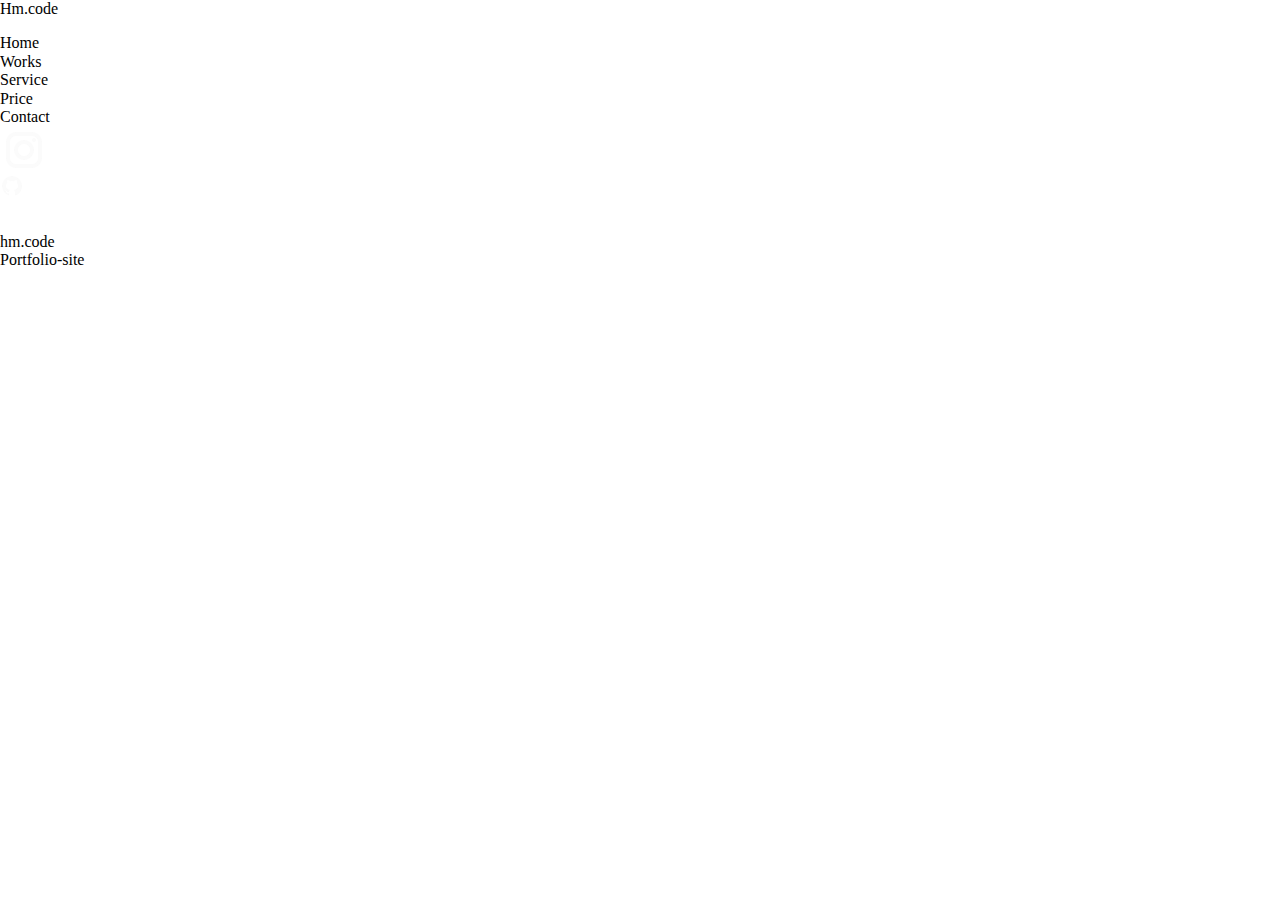
==== portfolio.html @ ff43ef50 "add7" ====
<!DOCTYPE html>
<html lang="ja">
<head>
    <title>Hm.code</title>
    <meta charset="UTF-8">
    <meta name="description" content="Portfolio-site" >
    <meta name="viewport" content="width=device-width, initial-scale=1.0">
    <meta http-equiv="Portfolio.html">
    <link rel="stylesheet" href="reset.css">
    <link rel="stylesheet" href="html\css\portfolio.css">
    <link rel="icon" href=""></head>
<body>
    <header class="header">
        <h1 class="logo-title">
            Hm.code
        </h1>
        <nav class="navigation">
            <ul class="navigation__item">
                   <li><a href="#">Home</a></li>
                   <li><a href="#">Works</a></li>
                   <li><a href="#">Service</a></li>
                   <li><a href="#">Price</a></li>
                   <li><a href="#">Contact</a></li>
                   <li><a href="#"><img src="img\icons8-インスタグラム-48 (2).png" alt=""></a></li>
                   <li><a href="#"><img src="img\icons8-github-24.png" alt=""></a></li>
              </ul>
          </nav>

          <div class="hamburger">
            <span></span> 
            <span></span>
            <span></span>
        </div>
    </header>
    <main>
        <section class="mainvisual">
            <img src="img\mainvisual.png" alt="">
            <div class="mainvisual__item">
                <h2 class="mainvisual__text">hm.code</h2>
                <p>Portfolio-site</p>
            </div>
        </section>

        
    </main>
    
</body>
</html>
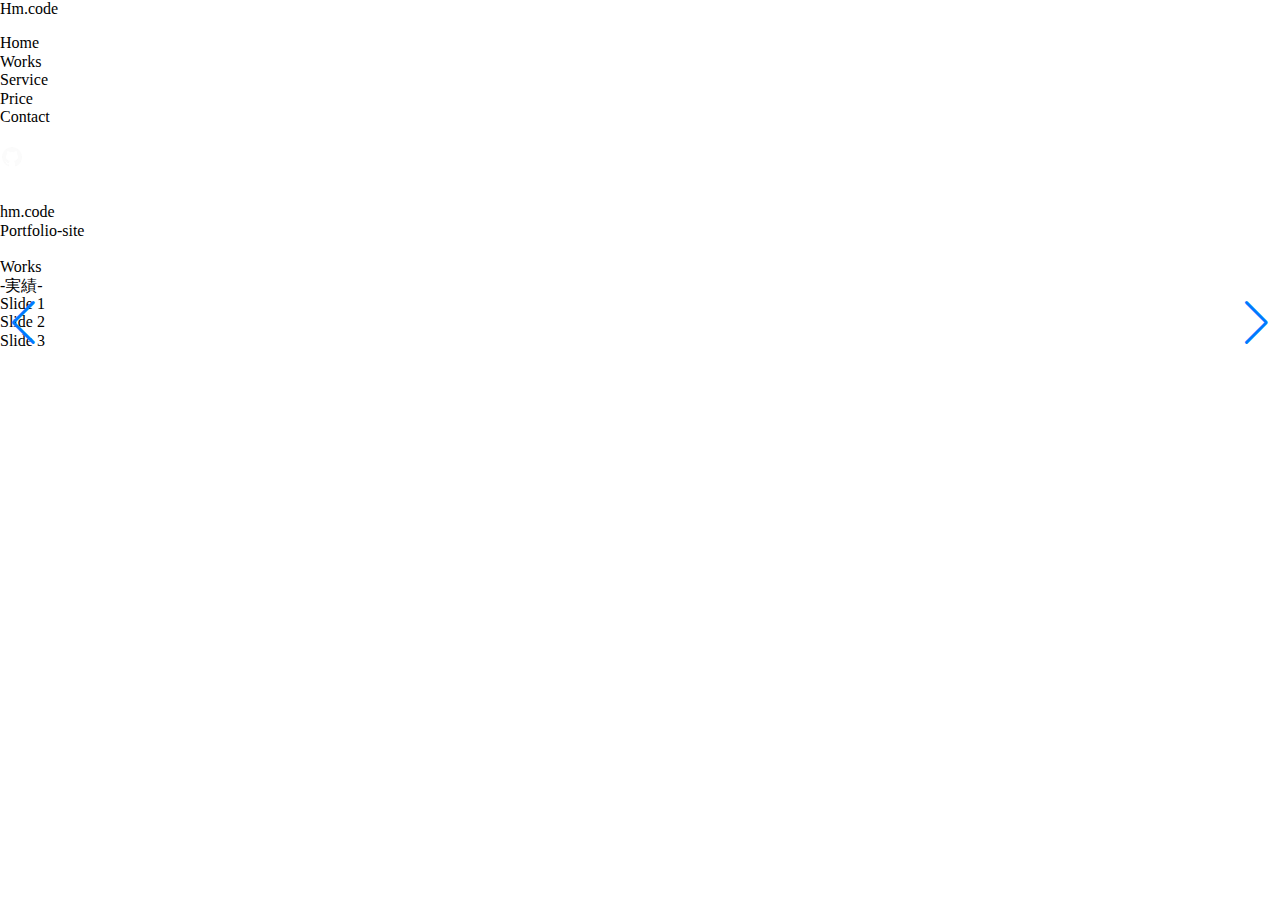
==== commit 132e01fd: "add 11" ====
--- a/portfolio.html
+++ b/portfolio.html
@@ -7,24 +7,31 @@
     <meta name="viewport" content="width=device-width, initial-scale=1.0">
     <meta http-equiv="Portfolio.html">
     <link rel="stylesheet" href="reset.css">
-    <link rel="stylesheet" href="html\css\portfolio.css">
-    <link rel="icon" href=""></head>
+    <link rel="stylesheet" href="../html/css/portfolio.css">
+    <link
+  rel="stylesheet"
+  href="https://cdn.jsdelivr.net/npm/swiper@11/swiper-bundle.min.css"
+/>
+</head>
 <body>
     <header class="header">
-        <h1 class="logo-title">
-            Hm.code
-        </h1>
-        <nav class="navigation">
-            <ul class="navigation__item">
-                   <li><a href="#">Home</a></li>
-                   <li><a href="#">Works</a></li>
-                   <li><a href="#">Service</a></li>
-                   <li><a href="#">Price</a></li>
-                   <li><a href="#">Contact</a></li>
-                   <li><a href="#"><img src="img\icons8-インスタグラム-48 (2).png" alt=""></a></li>
-                   <li><a href="#"><img src="img\icons8-github-24.png" alt=""></a></li>
-              </ul>
-          </nav>
+        <div class="header__content">
+
+            <h1 class="logo-title">
+                Hm.code
+            </h1>
+            <nav class="navigation">
+                <ul class="navigation__item">
+                    <li><a href="#">Home</a></li>
+                    <li><a href="#">Works</a></li>
+                    <li><a href="#">Service</a></li>
+                    <li><a href="#">Price</a></li>
+                    <li><a href="#">Contact</a></li>
+                    <li><a href="#"><img src="img\icons8-インスタグラム-48 (2) 1.png" alt=""></a></li>
+                    <li><a href="#"><img src="img\icons8-github-24.png" alt=""></a></li>
+                </ul>
+            </nav>
+        </div>
 
           <div class="hamburger">
             <span></span> 
@@ -34,15 +41,41 @@
     </header>
     <main>
         <section class="mainvisual">
-            <img src="img\mainvisual.png" alt="">
             <div class="mainvisual__item">
-                <h2 class="mainvisual__text">hm.code</h2>
-                <p>Portfolio-site</p>
+                <img src="img\mainvisual.png" alt="">
+                <div class="mainvisual__text">
+                    <h2 class="mainvisual__title">hm.code</h2>
+                    <p class="mainvisual__p">Portfolio-site</p>
+                </div>
             </div>
+        </section> 
+
+        <section class="works">
+            <img src="img\mouse_24dp_5F6368_FILL0_wght400_GRAD0_opsz24 1.png" alt="">
+            <h2 class="works__title">Works</h2>
+            <p class="works__subtitle">-実績-</p>
+
+            <div class="swiper">
+                <div class="swiper-wapper">
+                    <div class="swiper-slide slide1">Slide 1</div>
+                    <div class="swiper-slide slide2">Slide 2</div>
+                    <div class="swiper-slide Slide3">Slide 3</div>
+                 </div>
+                 <div class="swiper-pagination"></div>
+
+                 <!-- If we need navigation buttons -->
+                 <div class="swiper-button-prev"></div>
+                 <div class="swiper-button-next"></div>
+               
+                 <!-- If we need scrollbar -->
+                 <div class="swiper-scrollbar"></div>
+              </div>
+           </div>
         </section>
 
         
     </main>
-    
+    <script src="https://cdn.jsdelivr.net/npm/swiper@11/swiper-bundle.min.js"></script>
+    <script src="portfolio.js"></script>
 </body>
 </html>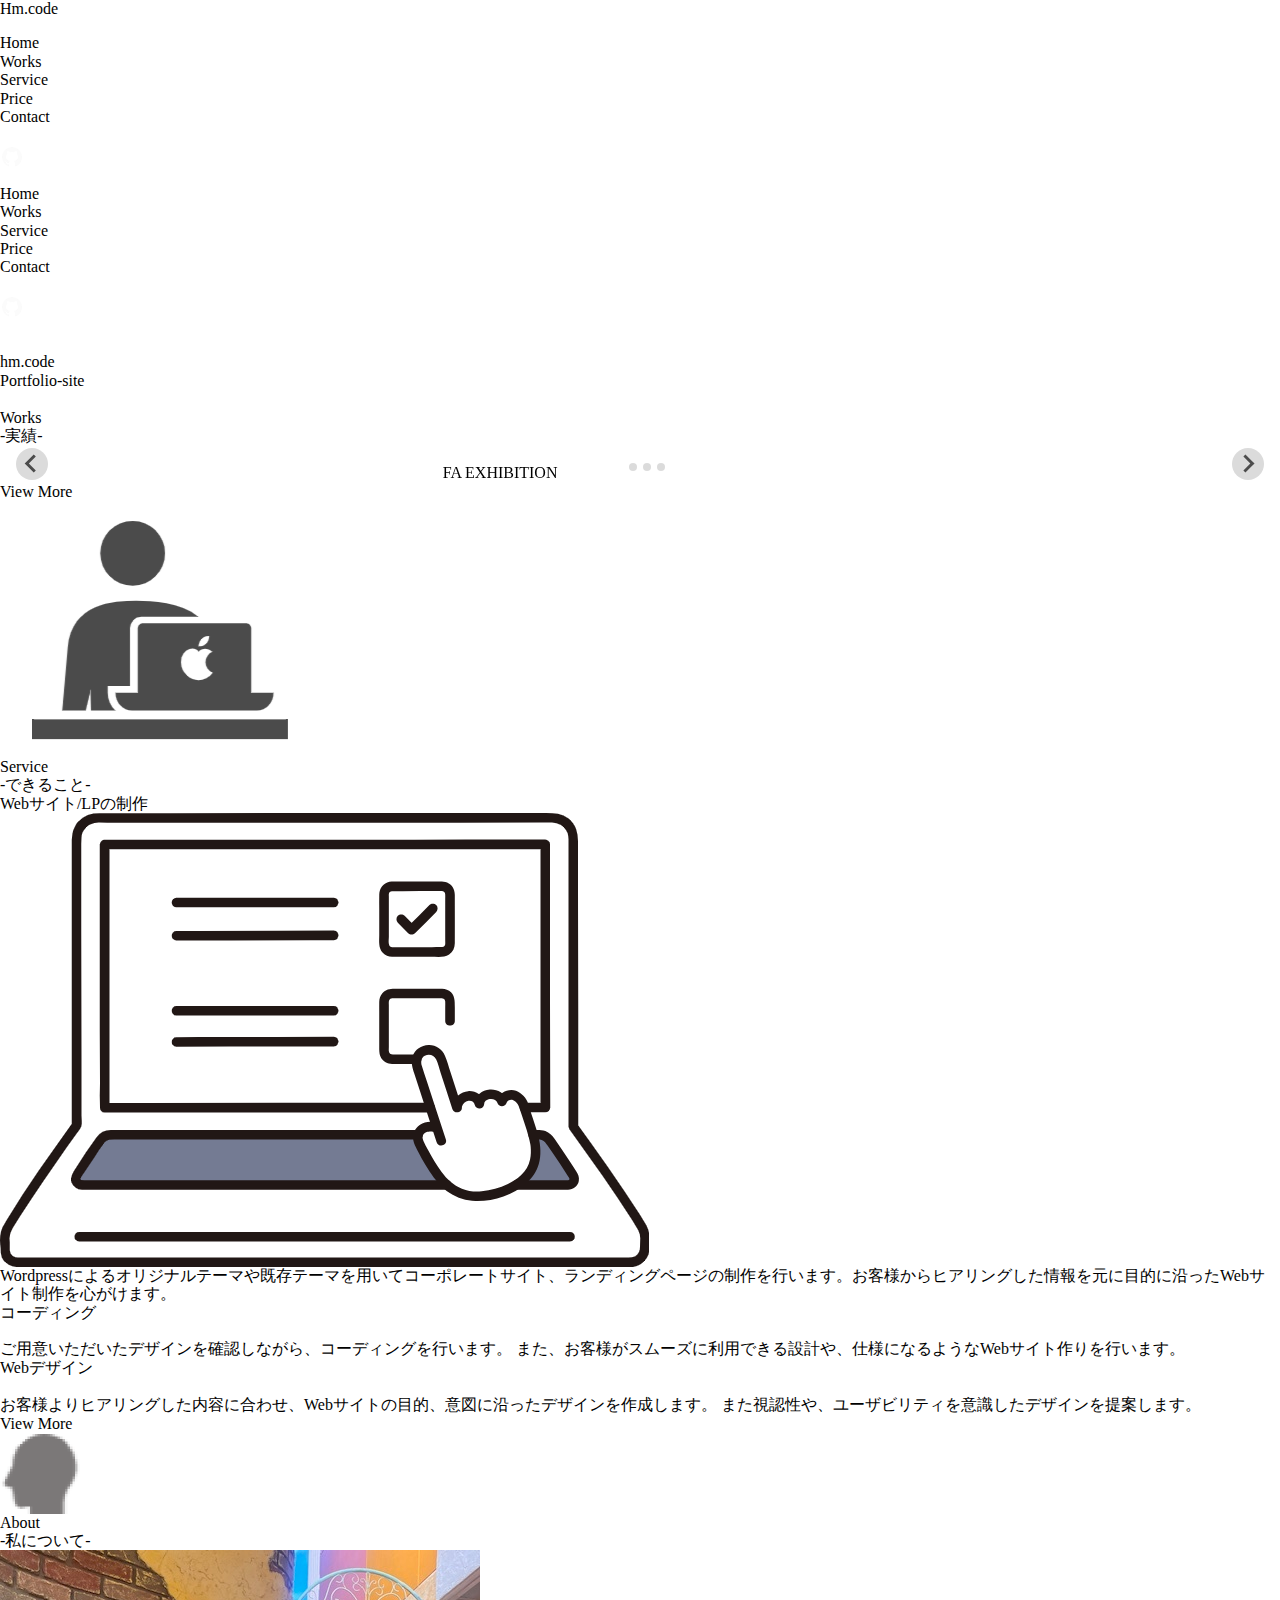
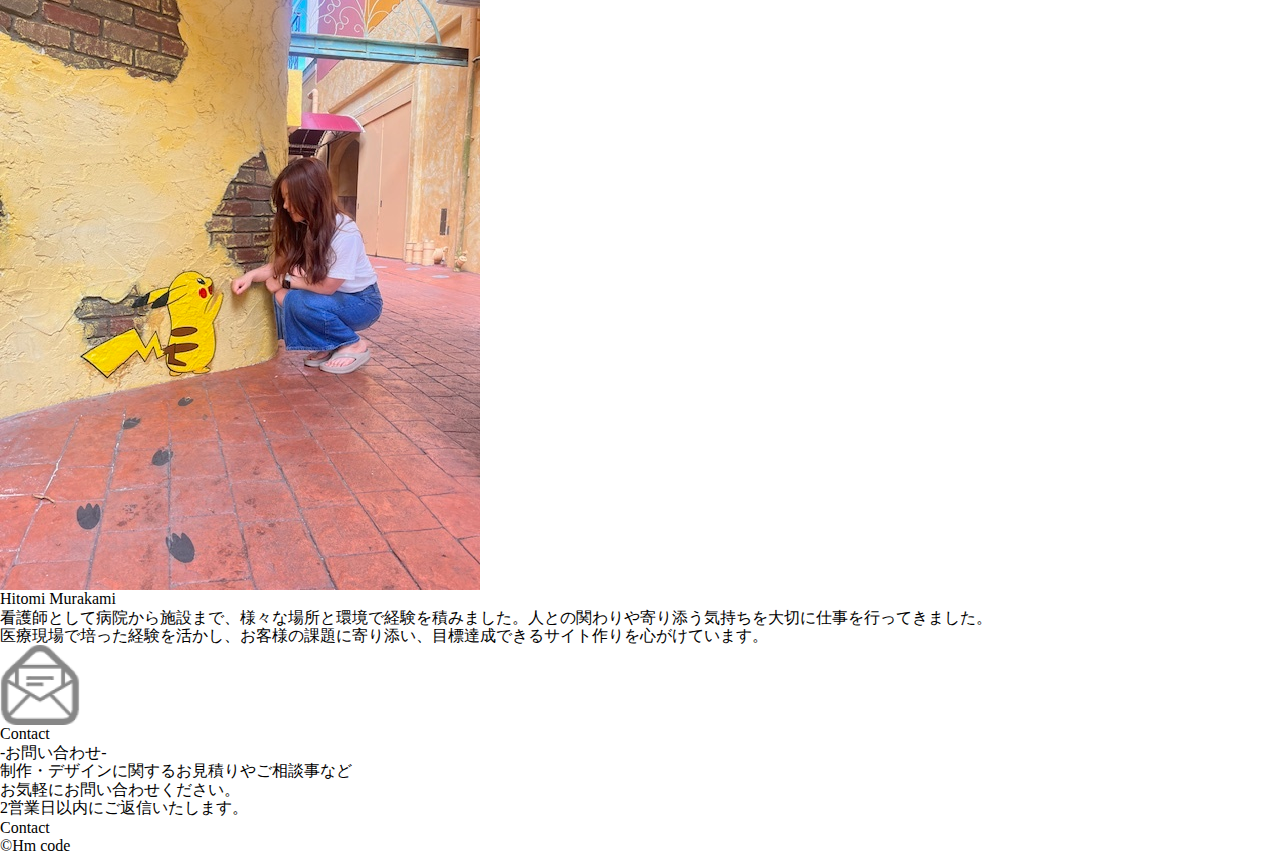
==== commit 1146dcec: "add15" ====
--- a/portfolio.html
+++ b/portfolio.html
@@ -7,11 +7,8 @@
     <meta name="viewport" content="width=device-width, initial-scale=1.0">
     <meta http-equiv="Portfolio.html">
     <link rel="stylesheet" href="reset.css">
+    <link rel="stylesheet" href="https://cdn.jsdelivr.net/npm/@splidejs/splide@4.1.4/dist/css/splide.min.css">
     <link rel="stylesheet" href="../html/css/portfolio.css">
-    <link
-  rel="stylesheet"
-  href="https://cdn.jsdelivr.net/npm/swiper@11/swiper-bundle.min.css"
-/>
 </head>
 <body>
     <header class="header">
@@ -20,24 +17,37 @@
             <h1 class="logo-title">
                 Hm.code
             </h1>
+
+            <div class="hamburger">
+                <span></span> 
+                <span></span>
+                <span></span>
+            </div>
             <nav class="navigation">
-                <ul class="navigation__item">
-                    <li><a href="#">Home</a></li>
-                    <li><a href="#">Works</a></li>
-                    <li><a href="#">Service</a></li>
-                    <li><a href="#">Price</a></li>
-                    <li><a href="#">Contact</a></li>
+                <ul class="navigation__list">
+                    <li  class="navigation__item"><a href="#">Home</a></li>
+                    <li  class="navigation__item"><a href="#works">Works</a></li>
+                    <li  class="navigation__item"><a href="#service">Service</a></li>
+                    <li  class="navigation__item"><a href="price.html">Price</a></li>
+                    <li  class="navigation__item"><a href="#contact">Contact</a></li>
+                    <li><a href="#"><img src="img\icons8-インスタグラム-48 (2) 1.png" alt=""></a></li>
+                    <li><a href="#"><img src="img\icons8-github-24.png" alt=""></a></li>
+                </ul>
+            </nav>
+            <nav class="hamburger__navigation">
+                <ul class="hamburger__navigation--list">
+                    <li  class="hamburger__navigation--item"><a href="#">Home</a></li>
+                    <li  class="hamburger__navigation--item"><a href="#">Works</a></li>
+                    <li  class="hamburger__navigation--item"><a href="#">Service</a></li>
+                    <li  class="hamburger__navigation--item"><a href="#">Price</a></li>
+                    <li  class="hamburger__navigation--item"><a href="#">Contact</a></li>
                     <li><a href="#"><img src="img\icons8-インスタグラム-48 (2) 1.png" alt=""></a></li>
                     <li><a href="#"><img src="img\icons8-github-24.png" alt=""></a></li>
                 </ul>
             </nav>
         </div>
 
-          <div class="hamburger">
-            <span></span> 
-            <span></span>
-            <span></span>
-        </div>
+         
     </header>
     <main>
         <section class="mainvisual">
@@ -50,32 +60,120 @@
             </div>
         </section> 
 
-        <section class="works">
+        <section id="works">
             <img src="img\mouse_24dp_5F6368_FILL0_wght400_GRAD0_opsz24 1.png" alt="">
             <h2 class="works__title">Works</h2>
             <p class="works__subtitle">-実績-</p>
 
-            <div class="swiper">
-                <div class="swiper-wapper">
-                    <div class="swiper-slide slide1">Slide 1</div>
-                    <div class="swiper-slide slide2">Slide 2</div>
-                    <div class="swiper-slide Slide3">Slide 3</div>
-                 </div>
-                 <div class="swiper-pagination"></div>
+            
+            <div class="splide" aria-label="Splideの基本的なHTML">
 
-                 <!-- If we need navigation buttons -->
-                 <div class="swiper-button-prev"></div>
-                 <div class="swiper-button-next"></div>
-               
-                 <!-- If we need scrollbar -->
-                 <div class="swiper-scrollbar"></div>
-              </div>
-           </div>
-        </section>
+                <div class="splide__track">
+                  <ul class="splide__list">
+                    <li class="splide__slide">
+                        <a href="">
+                            <img src="img\image 41.png" alt="">
+                            <p class="splide__title">FA EXHIBITION</p>
+                        </a>
+                     </li>
+                    <li class="splide__slide">
+                        <a href="">
+                            <a href="">
+                                
+                                <img src="img\image 37.png" alt="">
+                            </a>
+                        </a>
+                    </li>
+                    <li class="splide__slide">
+                        <a href="">
+
+                            <img src="img\image 39.png" alt="">
+                        </a>
+                    </li>
+                    <li class="splide__slide">
+                        <a href="">
+
+                            <img src="img\スクリーンショット (72) 1.png" alt="">
+                        </a>
+                    </li>
+                  </ul>
+                </div>
+                <ul class="splide__pagination"></ul>
+                </div>
+                <button class="works__button">View More</button>
+              </section>
+        
+              <section id="service">
+                　　<img src="img\デスクワークのフリー素材5.png" alt="">
+                    <h2 class="service__title">Service</h2>
+                    <p class="service__subtitle">-できること-</p>
+                    
+                    <div class="service__list">
+                        <div class="service__item">
+                            <h3 class="service__item--title">Webサイト/LPの制作</h3>
+                            <img src="img\21367.png" alt="">
+                            <p class="service__item--text">Wordpressによるオリジナルテーマや既存テーマを用いてコーポレートサイト、ランディングページの制作を行います。お客様からヒアリングした情報を元に目的に沿ったWebサイト制作を心がけます。</p>
+                        </div>
+                        <div class="service__item fade1">
+                            <h3 class="service__item--title">コーディング</h3>
+                            <img src="img\17567 1.png" alt="">
+                            <p class="service__item--text">ご用意いただいたデザインを確認しながら、コーディングを行います。
+                                また、お客様がスムーズに利用できる設計や、仕様になるようなWebサイト作りを行います。
+                                </p>
+                        </div>
+                        <div class="service__item fade2">
+                            <h3 class="service__item--title">Webデザイン</h3>
+                            <img src="img\17623 1.png" alt="">
+                            <p class="service__item--text">お客様よりヒアリングした内容に合わせ、Webサイトの目的、意図に沿ったデザインを作成します。
+                                また視認性や、ユーザビリティを意識したデザインを提案します。
+                                </p>
+                        </div>
+                    </div>
+                    <button class="service__button">View More</button>
+                </section>
+
+                <section id="about">
+                    <img src="img\横顔アイコン 1.png" alt="">
+                    <h2 class="about__title">About</h2>
+                    <p class="about__subtitle">-私について-</p>
+
+                    <div class="about__list">
+                        <div class="about__item">
+                            <img src="img\xAfAcoSOFv87ODc1727616888_1727616895.png" alt="">
+                        </div>
+                        <div class="about__item">
+                            <h3 class="about__name">
+                                <span class="about__color">H</span>itomi<span class="about__color"> M</span>urakami
+                            </h3>
+                            <p class="about__text">
+                                看護師として病院から施設まで、様々な場所と環境で経験を積みました。人との関わりや寄り添う気持ちを大切に仕事を行ってきました。
+                            </p>
+                            <p class="about__text">
+                                医療現場で培った経験を活かし、お客様の課題に寄り添い、目標達成できるサイト作りを心がけています。
+                            </p>
+                        </div>
+                    </div>
+                </section>
+
+                <section id="contact">
+                    <img src="img\メールの無料アイコンその21 1.png" alt="">
+                    <h2 class="contact__title">Contact</h2>
+                    <p class="contact__subtitle">-お問い合わせ-</p>
+                    <div class="contact__text">
+                        <p>制作・デザインに関するお見積りやご相談事など<br>お気軽にお問い合わせください。</p>
+                        <p>2営業日以内にご返信いたします。</p>
+                    </div>
+                    <button class="contact__button">Contact</button>
+
+                </section>
+
+                <footer class="footer">
+                    <h2 class="footer__copyright">&copy;Hm code</h2>
+                </footer>
 
         
     </main>
-    <script src="https://cdn.jsdelivr.net/npm/swiper@11/swiper-bundle.min.js"></script>
-    <script src="portfolio.js"></script>
+    <script src="https://cdn.jsdelivr.net/npm/@splidejs/splide@4.1.4/dist/js/splide.min.js"></script>
+    <script src="js\portfolio.js"></script>
 </body>
 </html>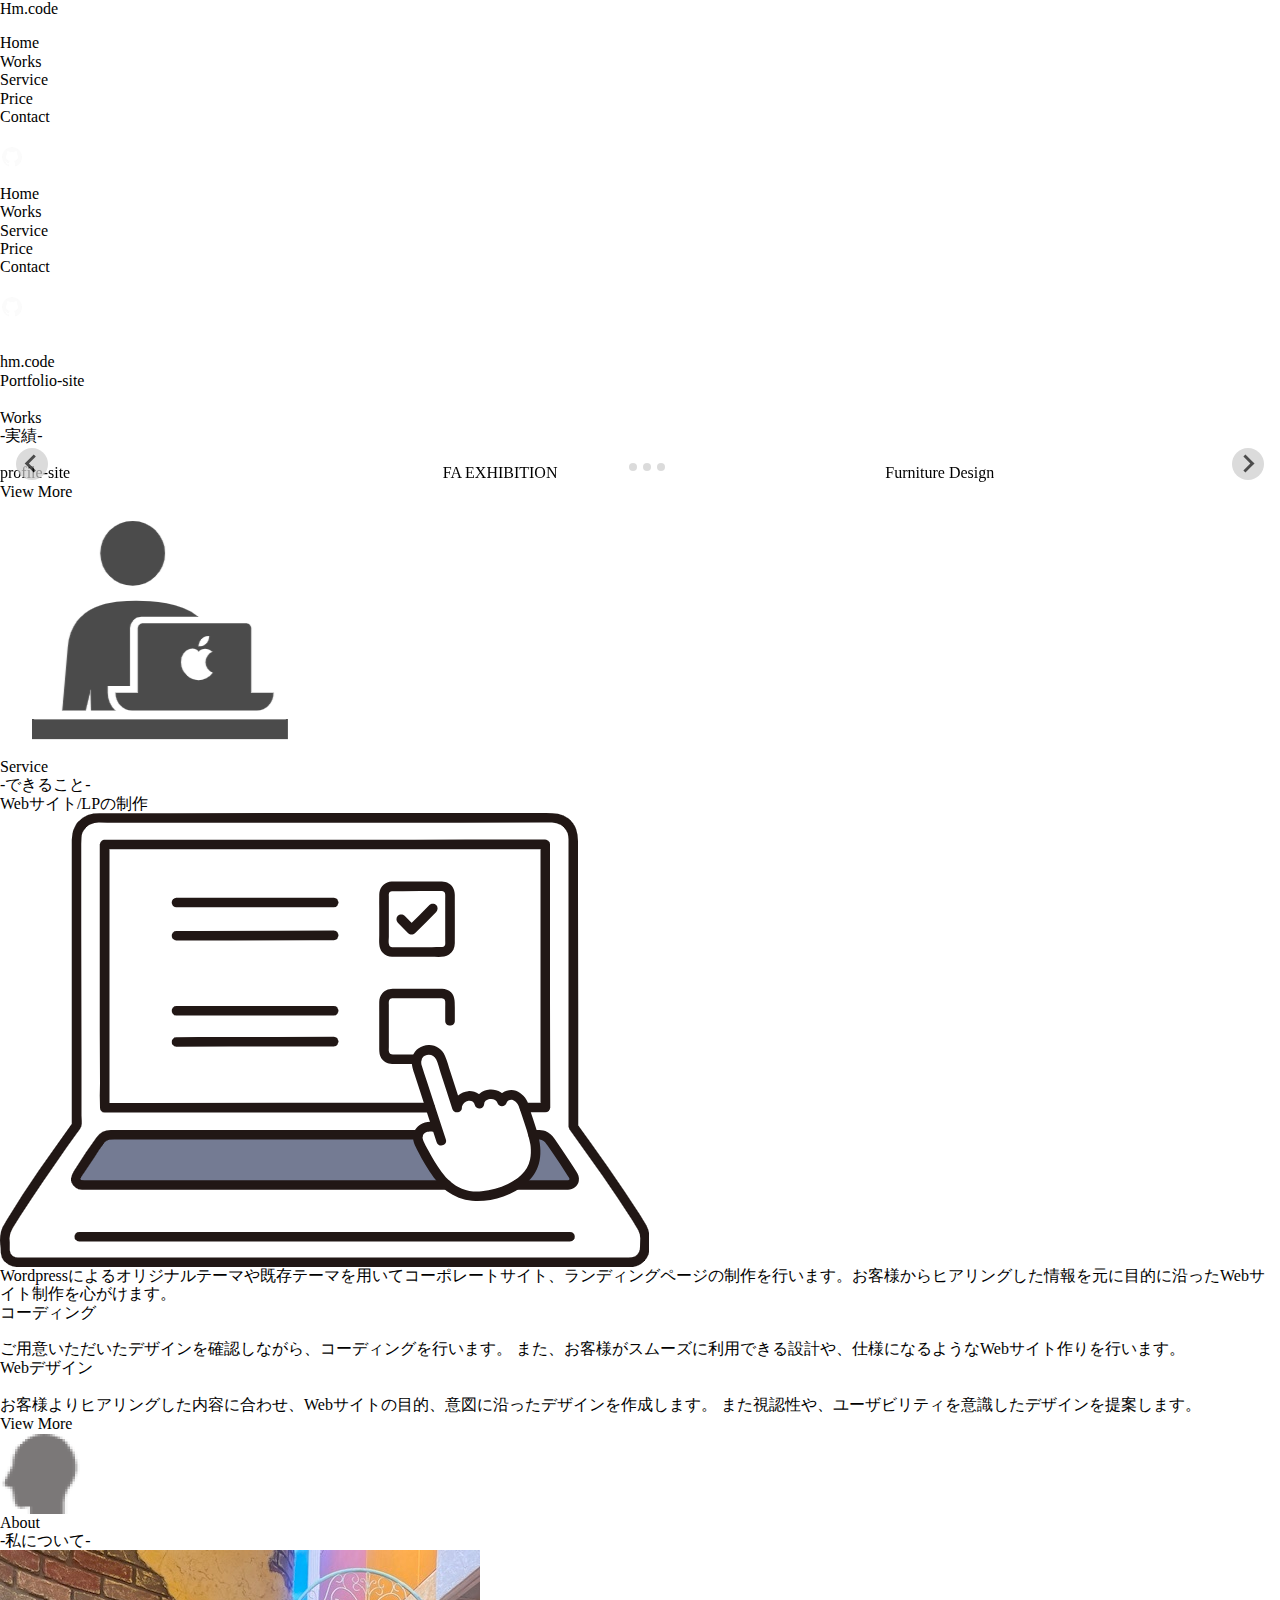
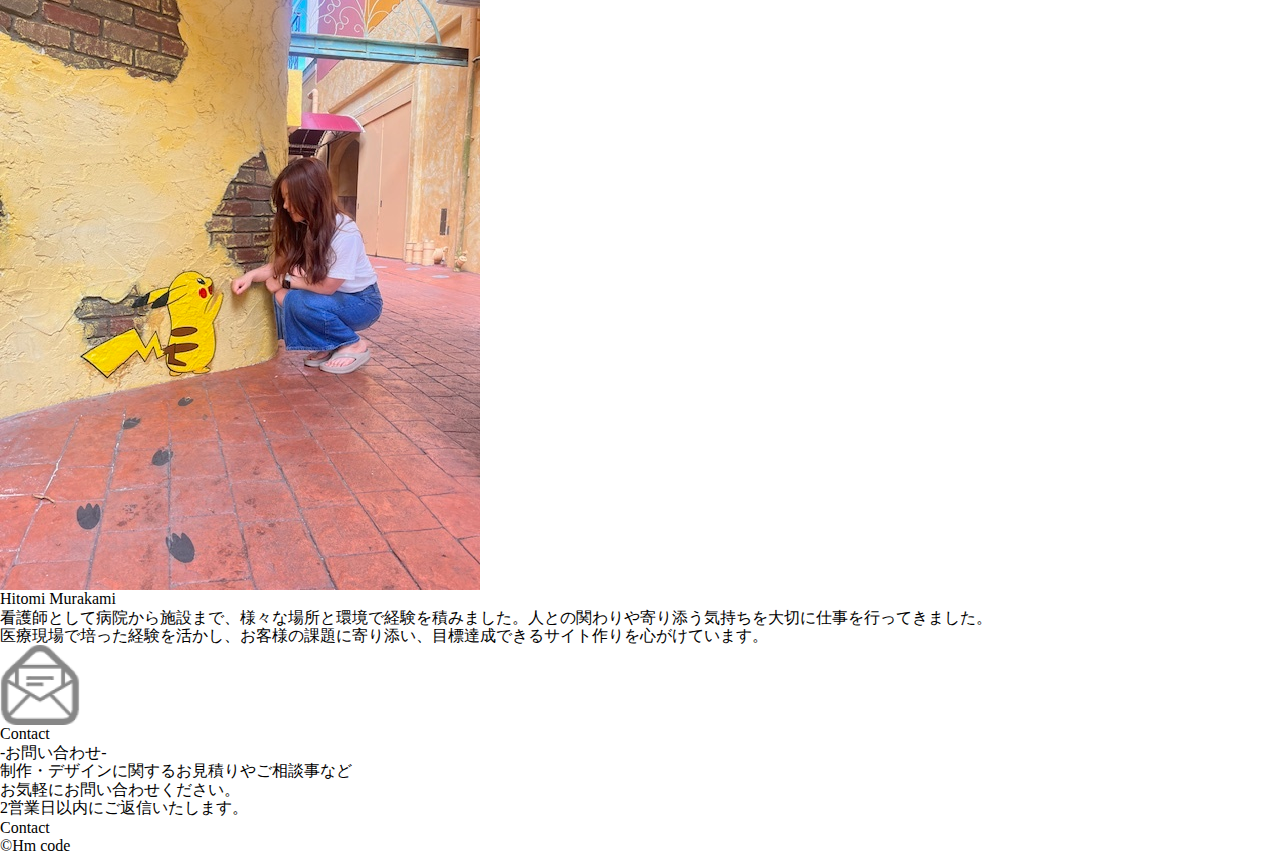
==== commit 4b4fdb5a: "トップページ　レスポンシブ追加" ====
--- a/portfolio.html
+++ b/portfolio.html
@@ -26,9 +26,9 @@
             <nav class="navigation">
                 <ul class="navigation__list">
                     <li  class="navigation__item"><a href="#">Home</a></li>
-                    <li  class="navigation__item"><a href="#works">Works</a></li>
+                    <li  class="navigation__item"><a href="..\single\works.html">Works</a></li>
                     <li  class="navigation__item"><a href="#service">Service</a></li>
-                    <li  class="navigation__item"><a href="price.html">Price</a></li>
+                    <li  class="navigation__item"><a href="..\single\price.html">Price</a></li>
                     <li  class="navigation__item"><a href="#contact">Contact</a></li>
                     <li><a href="#"><img src="img\icons8-インスタグラム-48 (2) 1.png" alt=""></a></li>
                     <li><a href="#"><img src="img\icons8-github-24.png" alt=""></a></li>
@@ -73,14 +73,16 @@
                     <li class="splide__slide">
                         <a href="">
                             <img src="img\image 41.png" alt="">
-                            <p class="splide__title">FA EXHIBITION</p>
+                            <p>FA EXHIBITION</p>
                         </a>
                      </li>
                     <li class="splide__slide">
                         <a href="">
-                            <a href="">
+                            <a href="..\single\works-detail.html">
                                 
                                 <img src="img\image 37.png" alt="">
+                                <p>Furniture Design</p>
+                                
                             </a>
                         </a>
                     </li>
@@ -88,12 +90,14 @@
                         <a href="">
 
                             <img src="img\image 39.png" alt="">
+                            <p>Sneakers</p>
                         </a>
                     </li>
                     <li class="splide__slide">
                         <a href="">
 
                             <img src="img\スクリーンショット (72) 1.png" alt="">
+                            <p>profile-site</p>
                         </a>
                     </li>
                   </ul>
@@ -104,6 +108,7 @@
               </section>
         
               <section id="service">
+                <div class="service__wapper">
                 　　<img src="img\デスクワークのフリー素材5.png" alt="">
                     <h2 class="service__title">Service</h2>
                     <p class="service__subtitle">-できること-</p>
@@ -128,6 +133,7 @@
                                 また視認性や、ユーザビリティを意識したデザインを提案します。
                                 </p>
                         </div>
+                    </div>
                     </div>
                     <button class="service__button">View More</button>
                 </section>
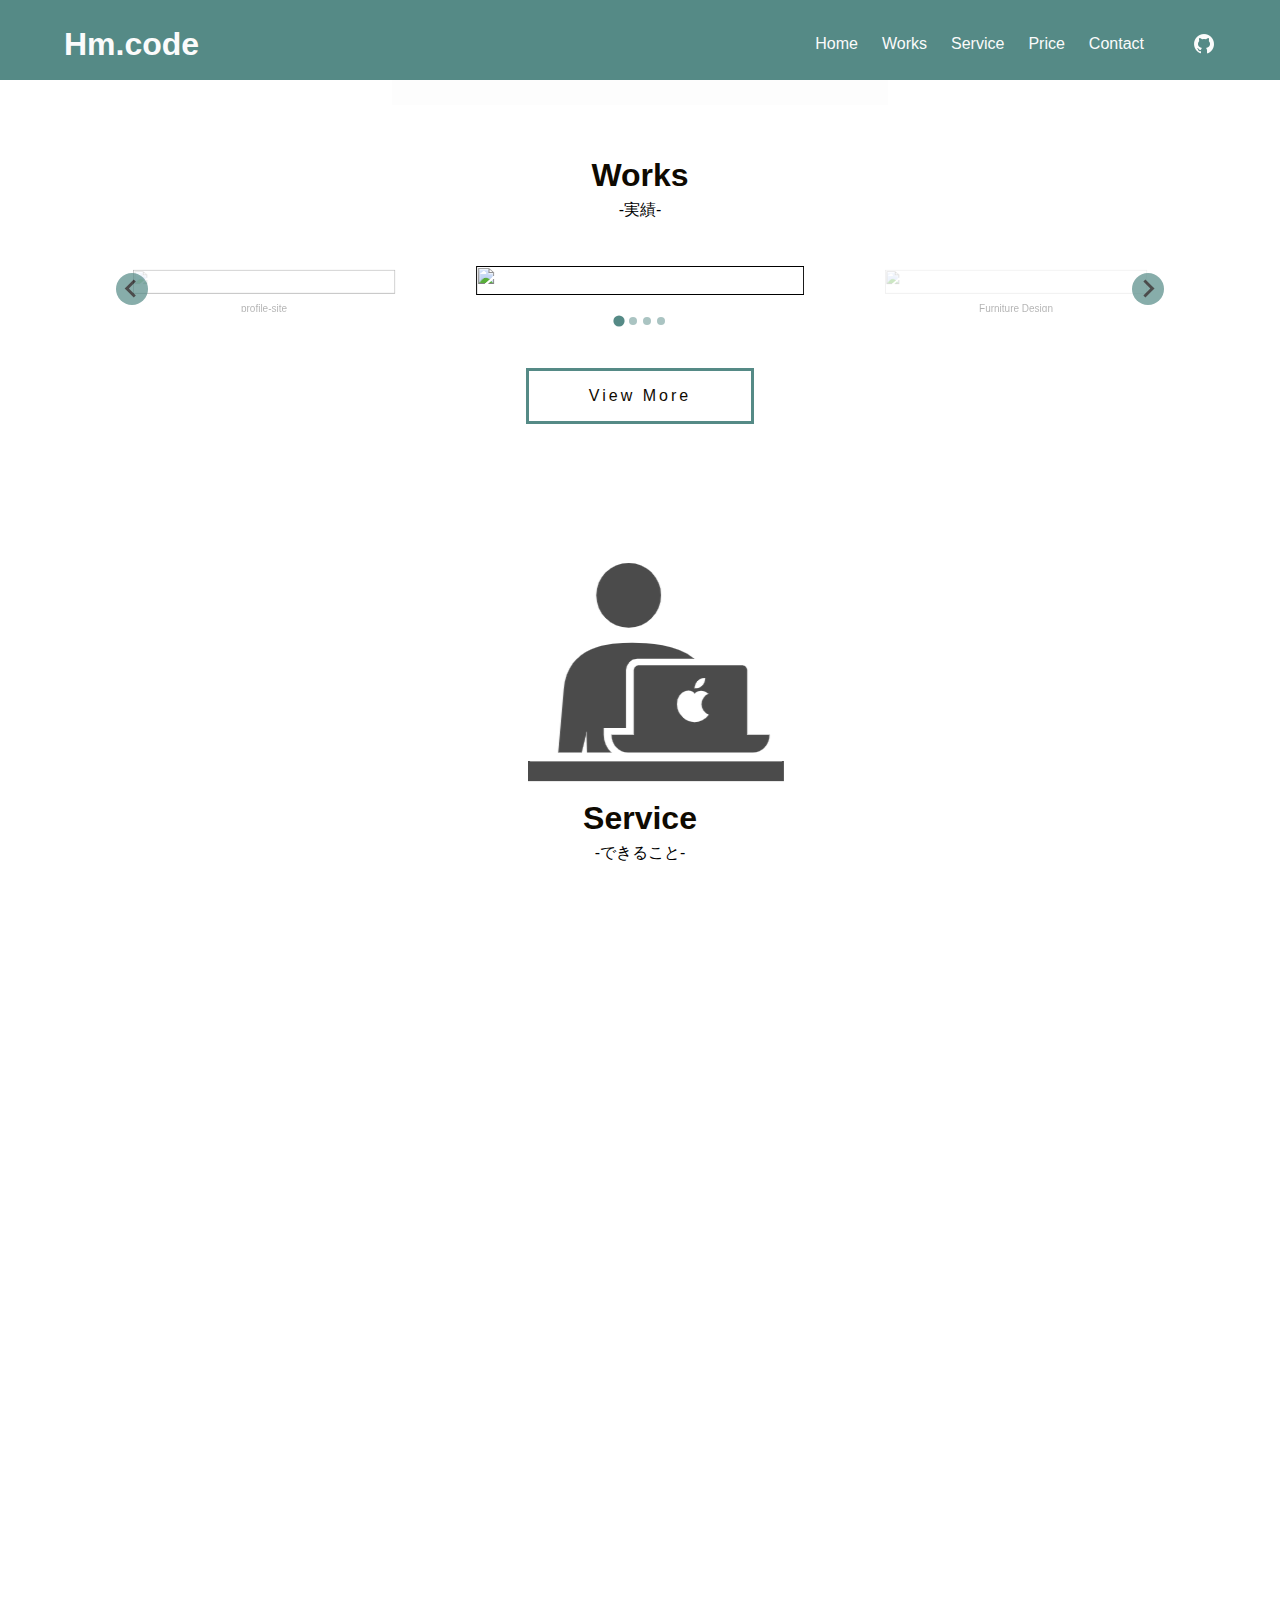
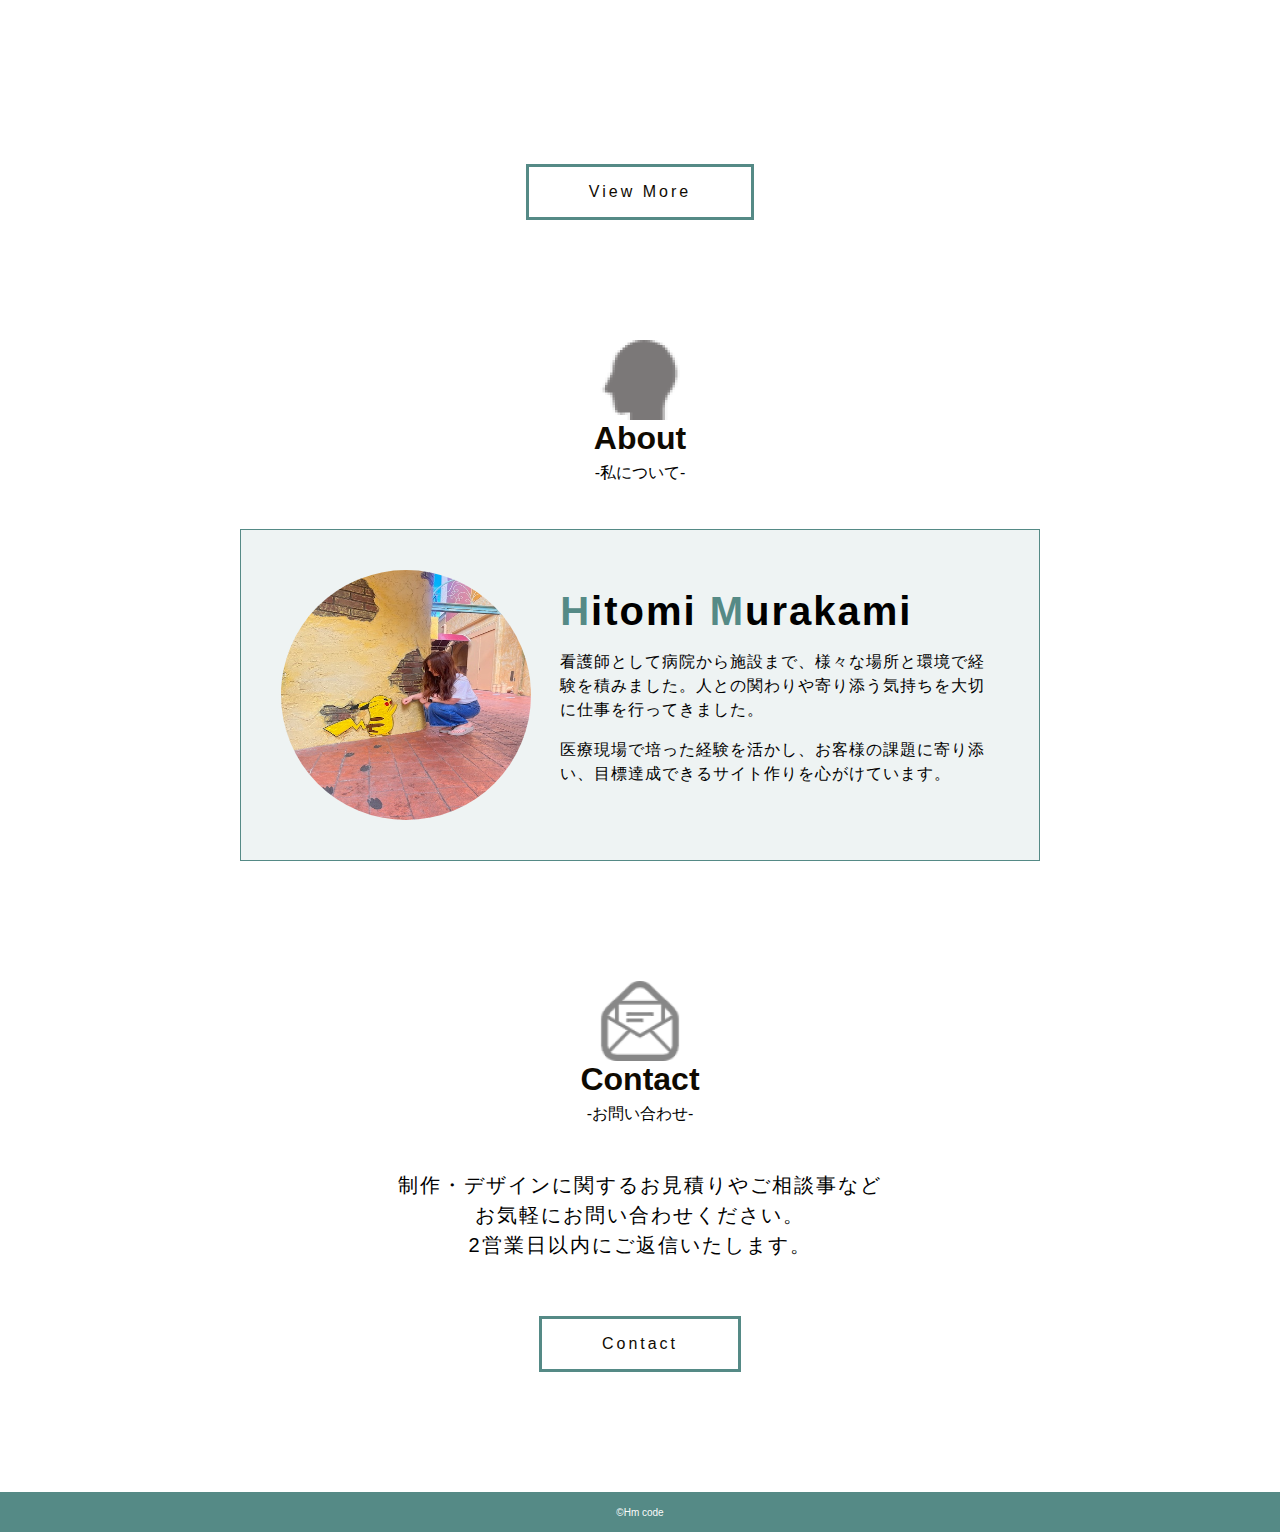
==== commit 9ad486bd: "ファイル整理＋ハンバーガーメニューの表示変更" ====
--- a/portfolio.html
+++ b/portfolio.html
@@ -8,7 +8,7 @@
     <meta http-equiv="Portfolio.html">
     <link rel="stylesheet" href="reset.css">
     <link rel="stylesheet" href="https://cdn.jsdelivr.net/npm/@splidejs/splide@4.1.4/dist/css/splide.min.css">
-    <link rel="stylesheet" href="../html/css/portfolio.css">
+    <link rel="stylesheet" href="css\portfolio.css">
 </head>
 <body>
     <header class="header">
@@ -26,9 +26,9 @@
             <nav class="navigation">
                 <ul class="navigation__list">
                     <li  class="navigation__item"><a href="#">Home</a></li>
-                    <li  class="navigation__item"><a href="..\single\works.html">Works</a></li>
+                    <li  class="navigation__item"><a href="single\works.html">Works</a></li>
                     <li  class="navigation__item"><a href="#service">Service</a></li>
-                    <li  class="navigation__item"><a href="..\single\price.html">Price</a></li>
+                    <li  class="navigation__item"><a href="single\price.html">Price</a></li>
                     <li  class="navigation__item"><a href="#contact">Contact</a></li>
                     <li><a href="#"><img src="img\icons8-インスタグラム-48 (2) 1.png" alt=""></a></li>
                     <li><a href="#"><img src="img\icons8-github-24.png" alt=""></a></li>
@@ -78,7 +78,7 @@
                      </li>
                     <li class="splide__slide">
                         <a href="">
-                            <a href="..\single\works-detail.html">
+                            <a href="single\works-detail.html">
                                 
                                 <img src="img\image 37.png" alt="">
                                 <p>Furniture Design</p>
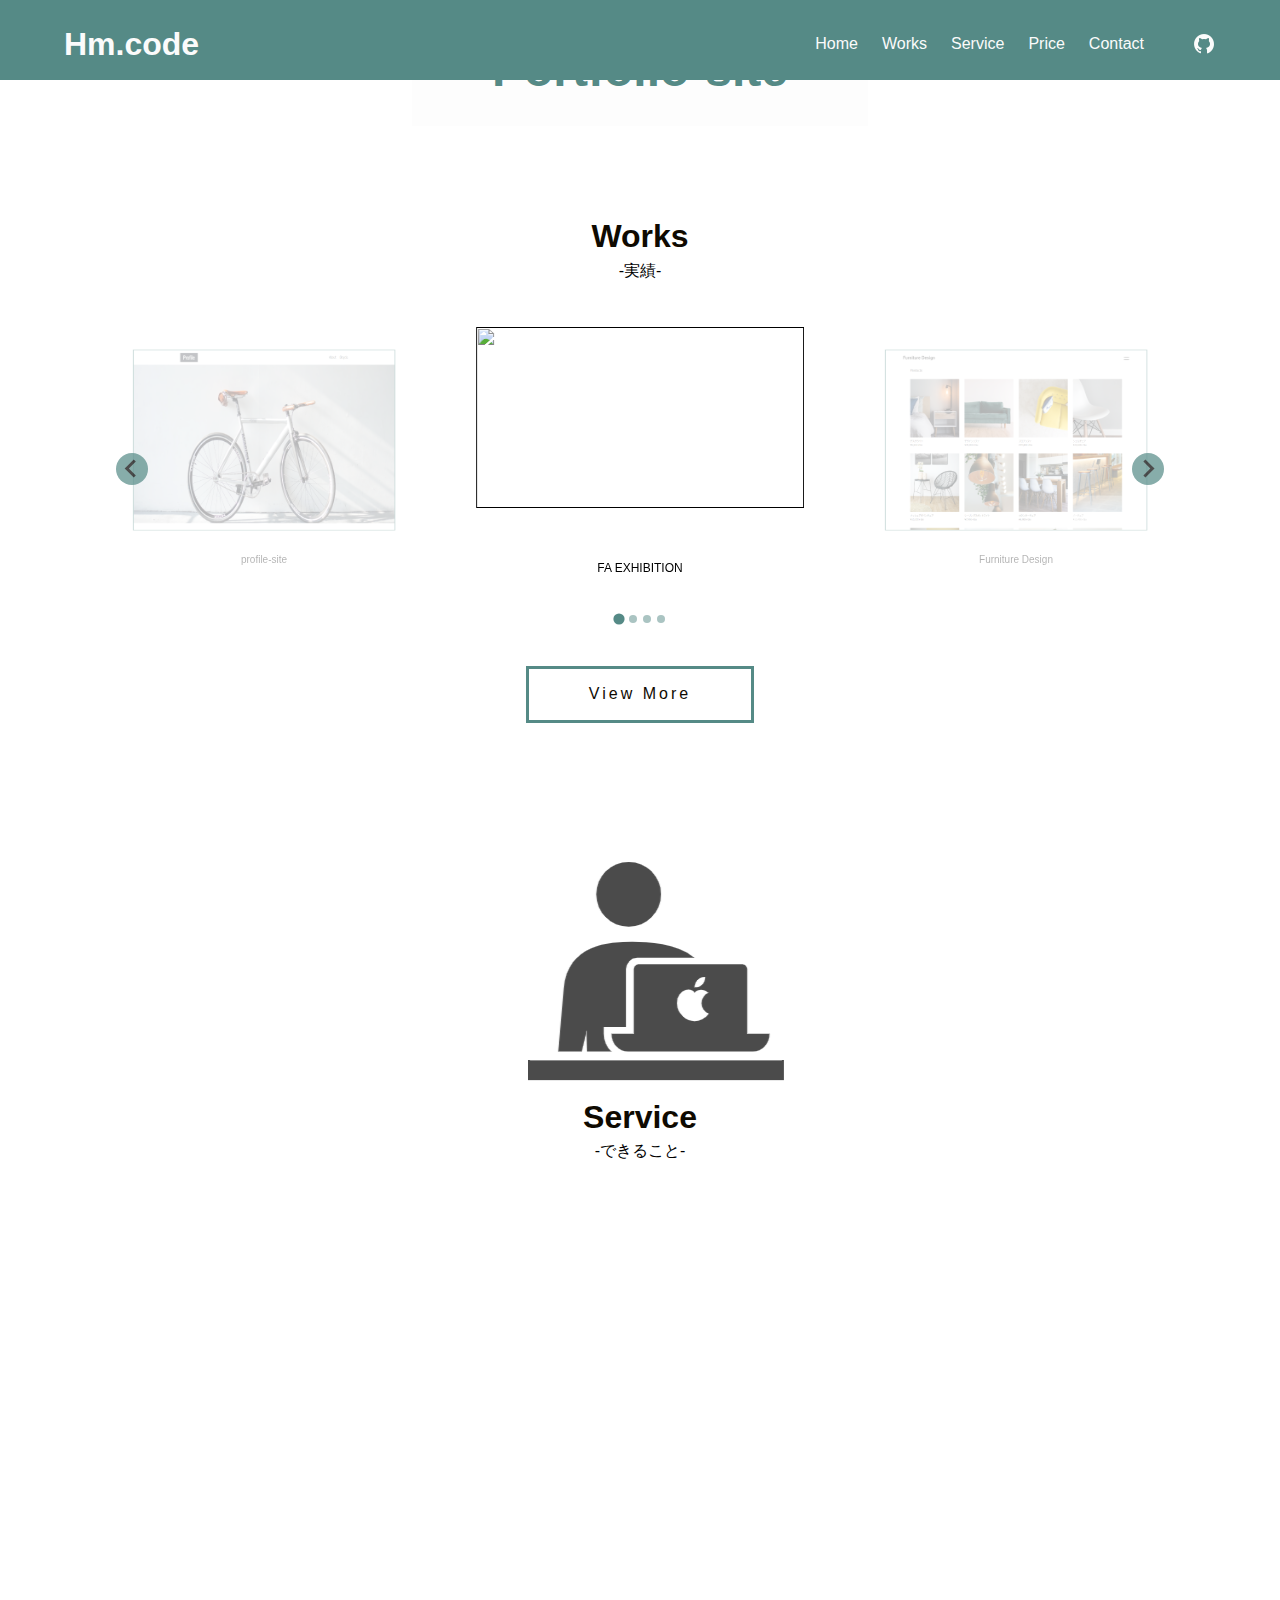
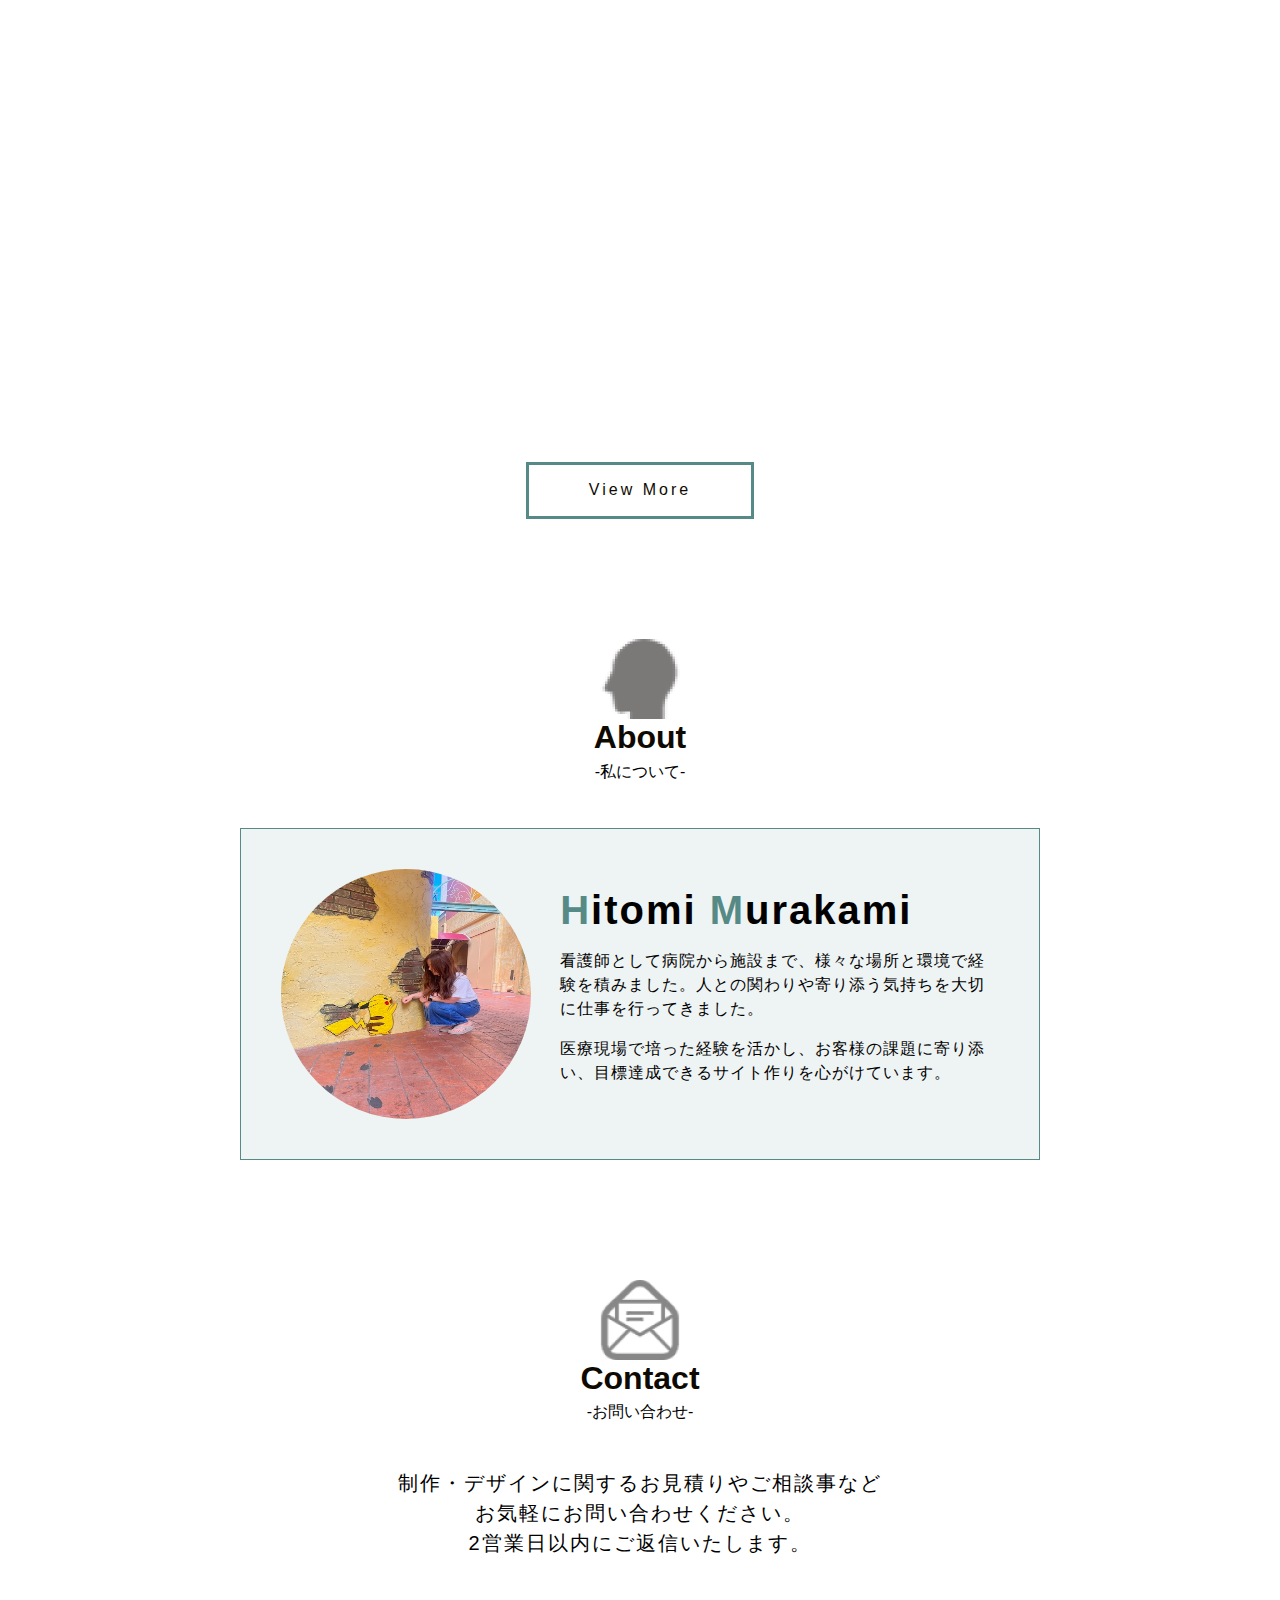
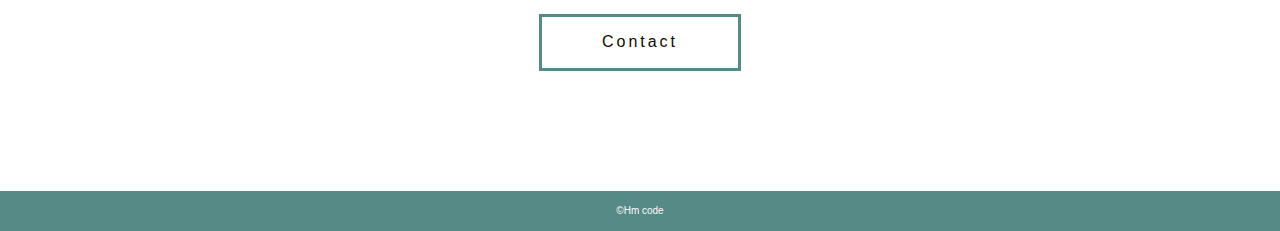
==== commit dcefa11e: "contact form実装" ====
--- a/portfolio.html
+++ b/portfolio.html
@@ -29,7 +29,7 @@
                     <li  class="navigation__item"><a href="single\works.html">Works</a></li>
                     <li  class="navigation__item"><a href="#service">Service</a></li>
                     <li  class="navigation__item"><a href="single\price.html">Price</a></li>
-                    <li  class="navigation__item"><a href="#contact">Contact</a></li>
+                    <li  class="navigation__item"><a href="single\contact.html">Contact</a></li>
                     <li><a href="#"><img src="img\icons8-インスタグラム-48 (2) 1.png" alt=""></a></li>
                     <li><a href="#"><img src="img\icons8-github-24.png" alt=""></a></li>
                 </ul>
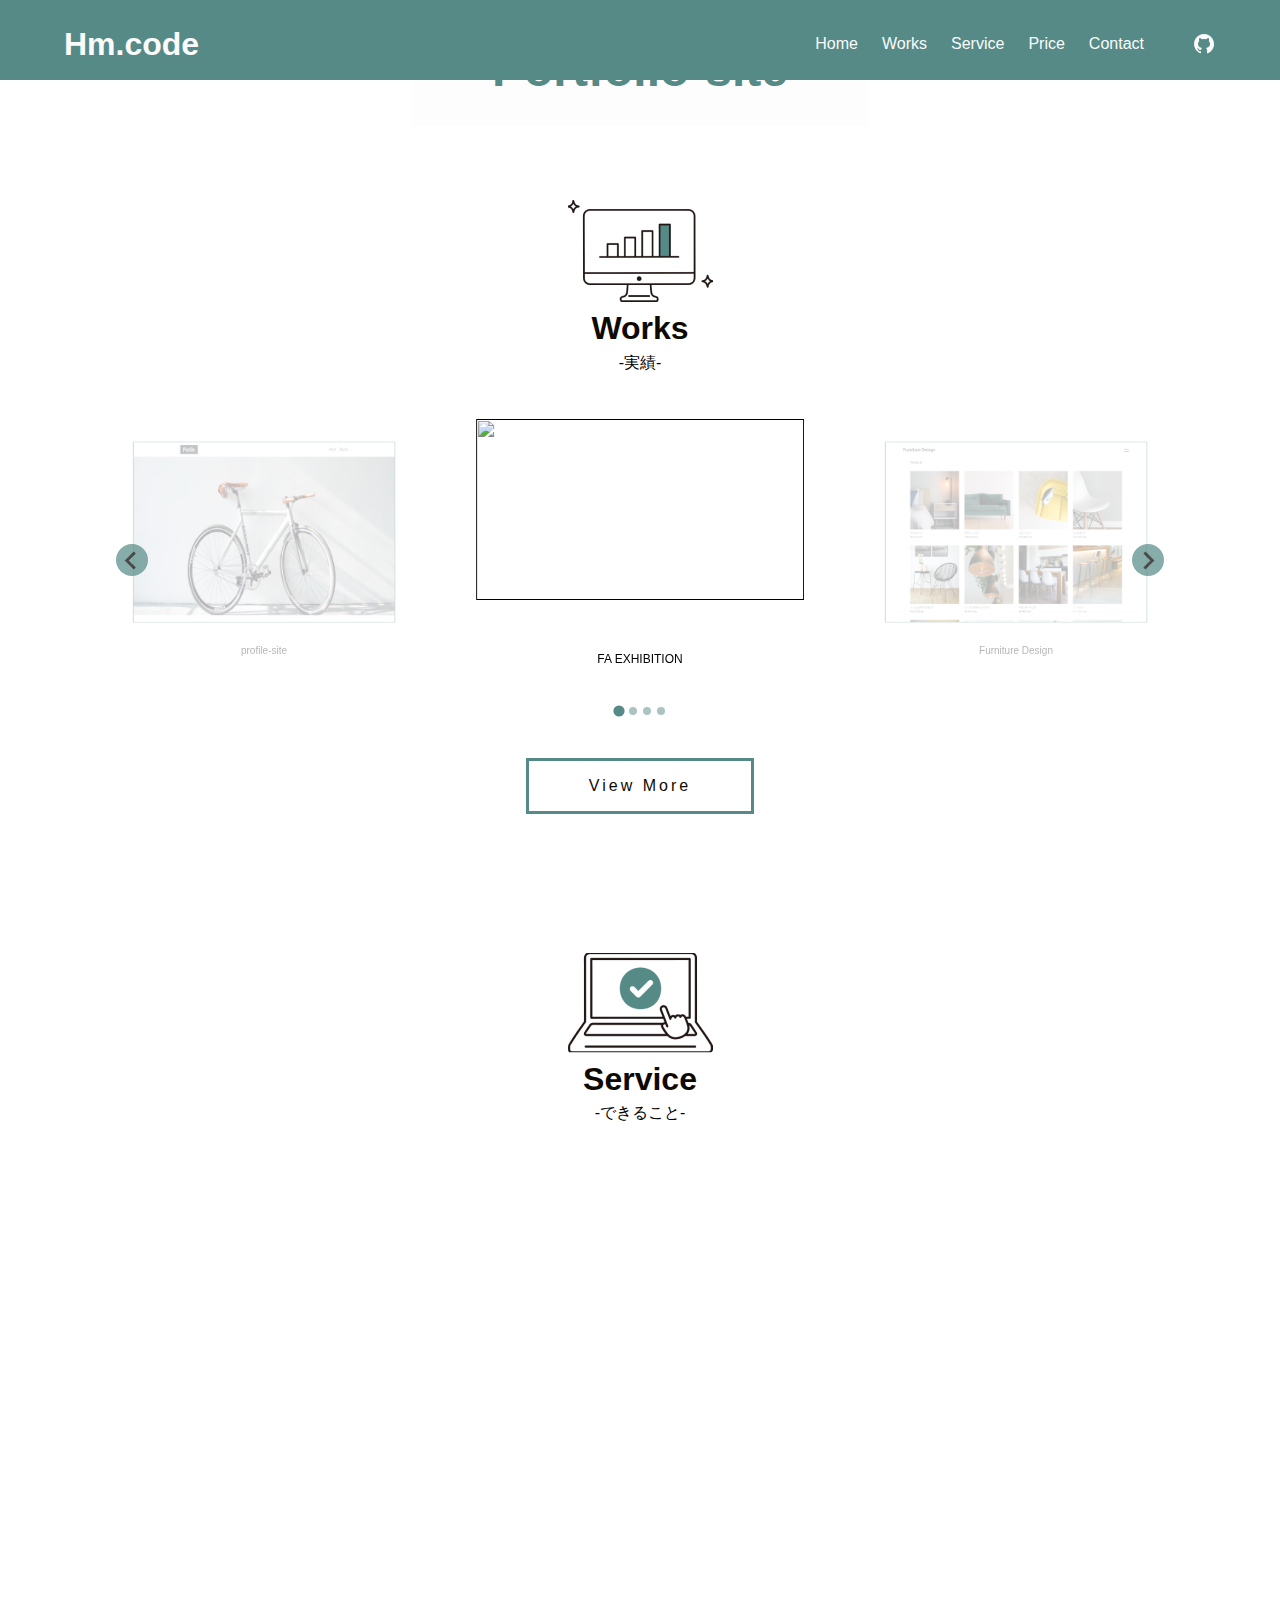
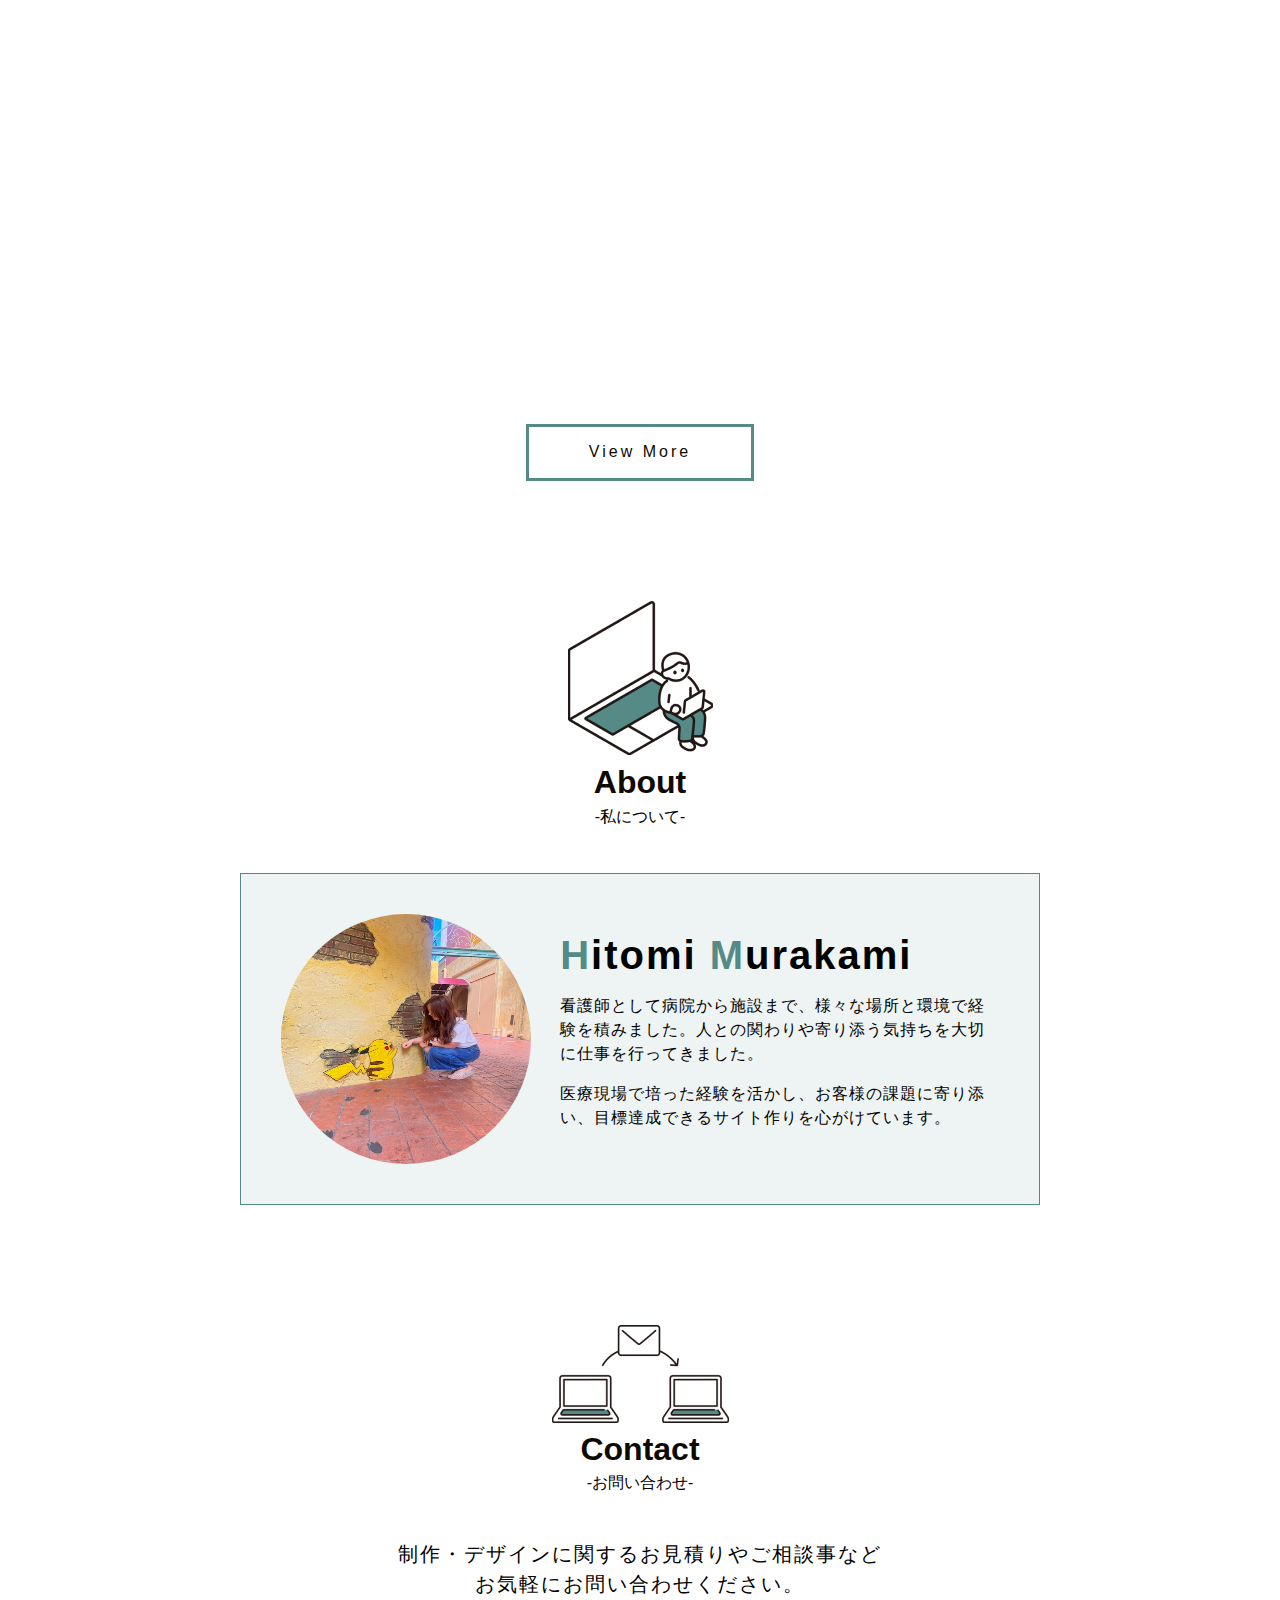
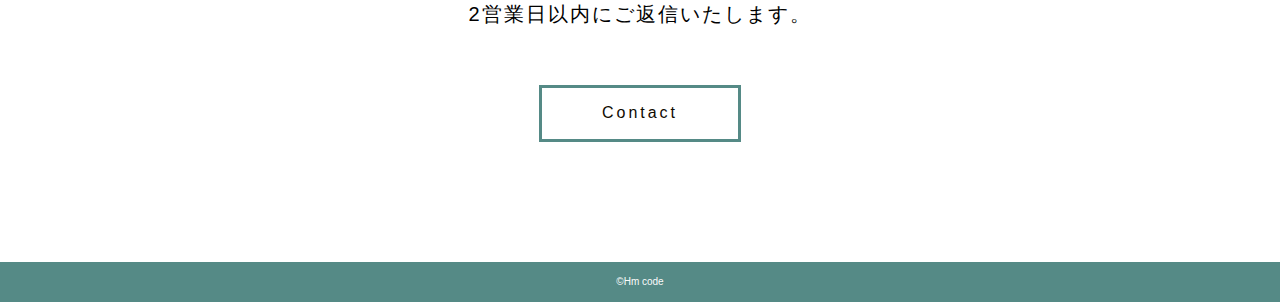
==== commit eb2f4bbc: "追記　変更" ====
--- a/portfolio.html
+++ b/portfolio.html
@@ -61,7 +61,7 @@
         </section> 
 
         <section id="works">
-            <img src="img\mouse_24dp_5F6368_FILL0_wght400_GRAD0_opsz24 1.png" alt="">
+            <img src="img\9161 1.png" alt="">
             <h2 class="works__title">Works</h2>
             <p class="works__subtitle">-実績-</p>
 
@@ -108,10 +108,13 @@
               </section>
         
               <section id="service">
-                <div class="service__wapper">
-                　　<img src="img\デスクワークのフリー素材5.png" alt="">
-                    <h2 class="service__title">Service</h2>
-                    <p class="service__subtitle">-できること-</p>
+                  <div class="service__wapper">
+                    　　<div class="service__main">
+                        <img src="img\15349.png" alt="">
+                        <h2 class="service__title">Service</h2>
+                        <p class="service__subtitle">-できること-</p>
+
+                        </div>
                     
                     <div class="service__list">
                         <div class="service__item">
@@ -139,7 +142,7 @@
                 </section>
 
                 <section id="about">
-                    <img src="img\横顔アイコン 1.png" alt="">
+                    <img src="img\20101.png" alt="">
                     <h2 class="about__title">About</h2>
                     <p class="about__subtitle">-私について-</p>
 
@@ -162,7 +165,7 @@
                 </section>
 
                 <section id="contact">
-                    <img src="img\メールの無料アイコンその21 1.png" alt="">
+                    <img src="img\11207.png" alt="">
                     <h2 class="contact__title">Contact</h2>
                     <p class="contact__subtitle">-お問い合わせ-</p>
                     <div class="contact__text">
